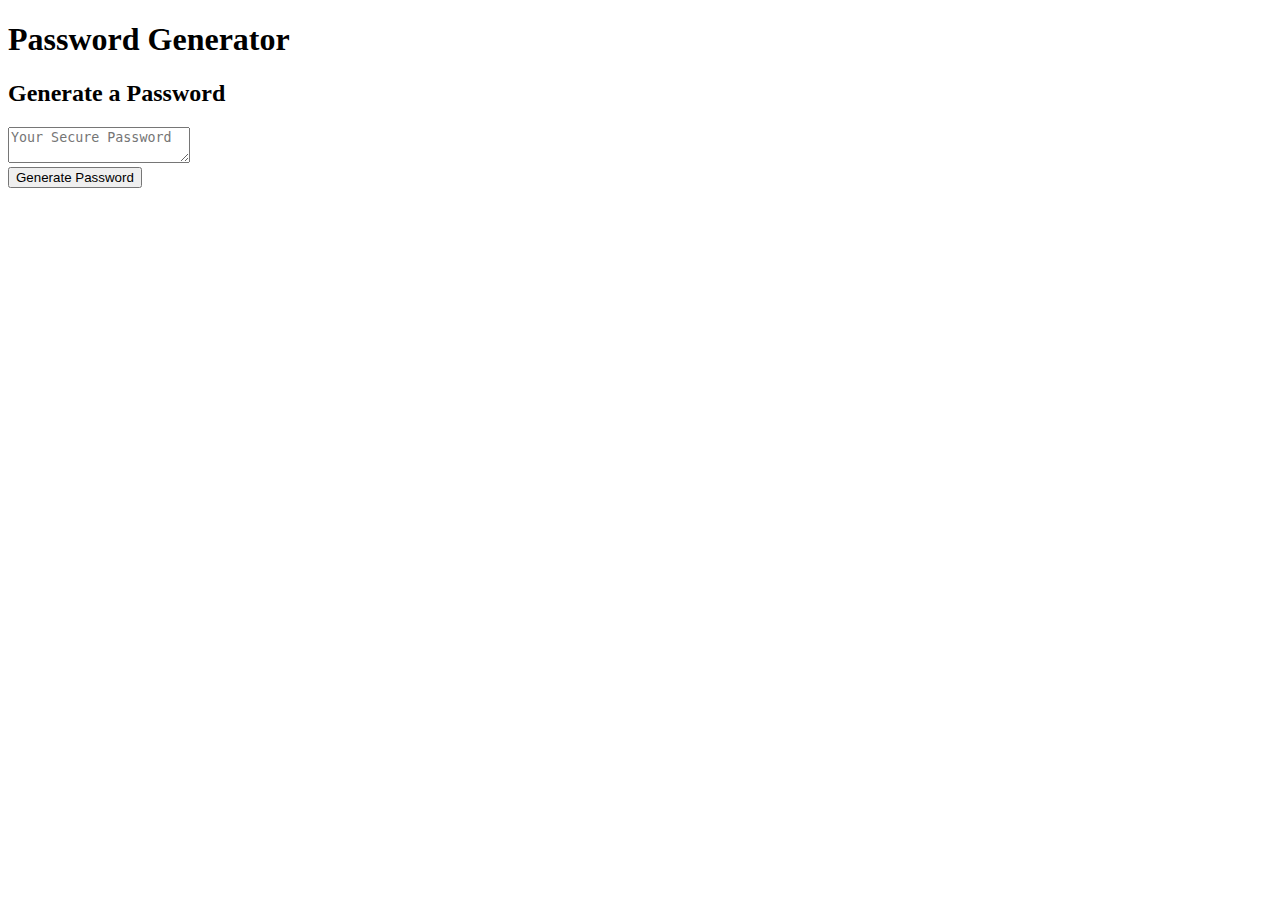
==== Develop/index.html @ 1ef89dd6 "made index.html more semantic" ====
<!DOCTYPE html>
<html lang="en">

  <head>
    <meta charset="UTF-8" />
    <meta name="viewport" content="width=device-width, initial-scale=1.0" />
    <meta http-equiv="X-UA-Compatible" content="ie=edge" />
    <title>Password Generator</title>
    <link rel="stylesheet" href="style.css" />
  </head>

  <body>
    <div class="wrapper">

      <!-- Header -->
      <header>
        <h1>Password Generator</h1>
      </header>

      <!-- Main Content -->
      <main>
        <div class="card">
          <div class="card-header">
            <h2>Generate a Password</h2>
          </div>

          <div class="card-body">
            <textarea
              readonly
              id="password"
              placeholder="Your Secure Password"
              aria-label="Generated Password"
            ></textarea>
          </div>

          <div class="card-footer">
            <button id="generate" class="btn">Generate Password</button>
          </div>
          
        </div>
      </div>
      </main>
      
    <script src="script.js"></script>
  </body>
</html>
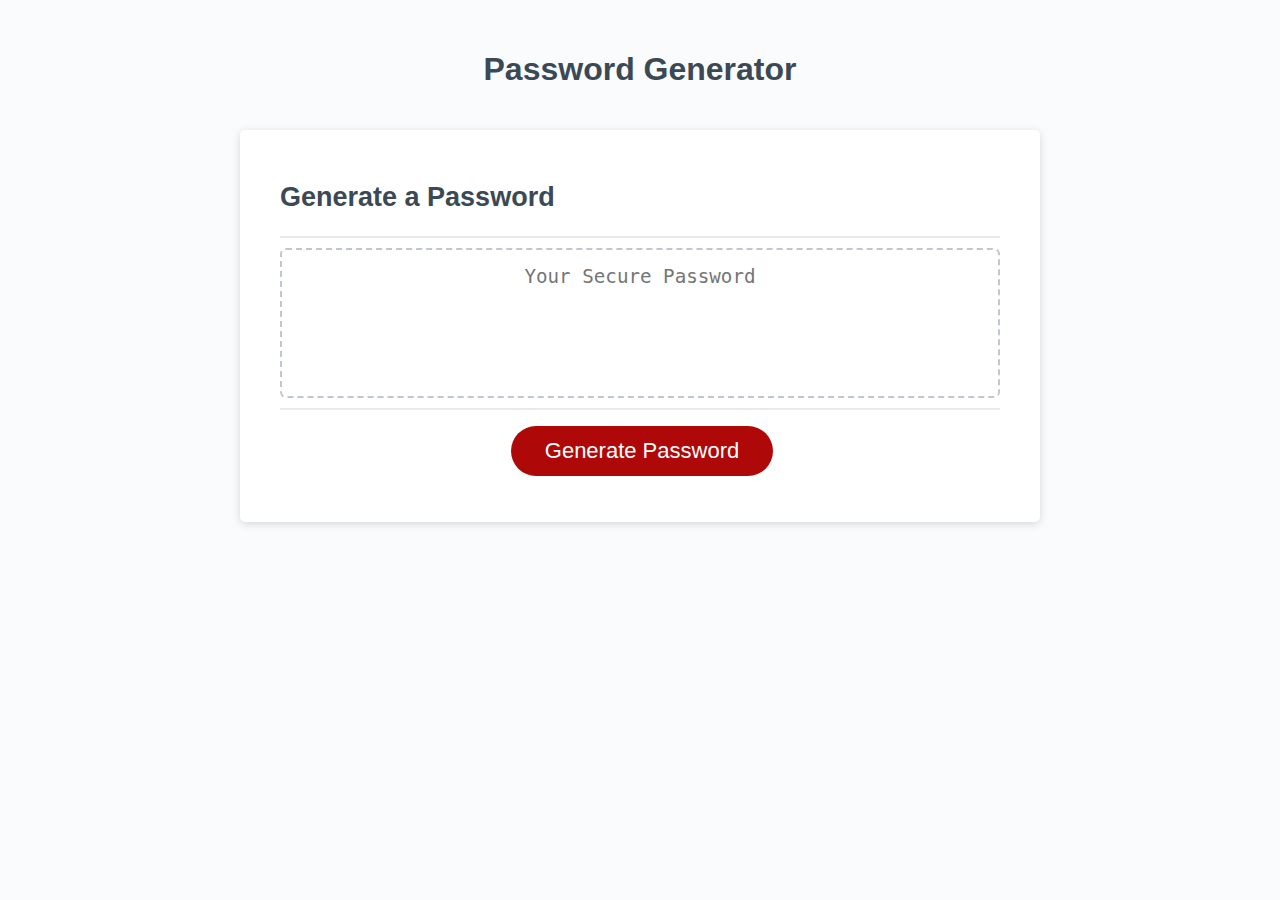
==== commit edcefd16: "completed password algorithm, created refresh button, showed user criteria" ====
--- a/Develop/index.html
+++ b/Develop/index.html
@@ -34,7 +34,17 @@
           </div>
 
           <div class="card-footer">
+            <div class="criteria">
+              <ul>
+                <li id="length">Password Length:</li>
+                <li id="use-lowercase">Lowercase Letters</li>
+                <li id="use-uppercase">Uppercase Letters</li>
+                <li id="use-numeric">Numbers</li>
+                <li id="use-special">Special Characters</li>
+              </ul>
+            </div>
             <button id="generate" class="btn">Generate Password</button>
+            <button id="refresh" class="btn">Refresh</button>
           </div>
           
         </div>
--- a/Develop/style.css
+++ b/Develop/style.css
@@ -0,0 +1,189 @@
+*,
+*::before,
+*::after {
+  box-sizing: border-box;
+}
+
+html,
+body,
+.wrapper {
+  height: 100%;
+  margin: 0;
+  padding: 0;
+}
+
+body {
+  font-family: sans-serif;
+  background-color: #f9fbfd;
+}
+
+ul {
+  padding: 0;
+}
+
+li {
+  font-size: small;
+  list-style-type: none;
+  text-align: start;
+  color: hsl(206, 17%, 28%);
+}
+
+.wrapper {
+  padding-top: 30px;
+  padding-left: 20px;
+  padding-right: 20px;
+}
+
+.material-symbols-outlined {
+  font-variation-settings:
+  'FILL' 0,
+  'wght' 400,
+  'GRAD' 0,
+  'opsz' 48
+}
+
+header {
+  text-align: center;
+  padding: 20px;
+  padding-top: 0px;
+  color: hsl(206, 17%, 28%);
+}
+
+.card {
+  background-color: hsl(0, 0%, 100%);
+  border-radius: 5px;
+  border-width: 1px;
+  box-shadow: rgba(0, 0, 0, 0.15) 0px 2px 8px 0px;
+  color: hsl(206, 17%, 28%);
+  font-size: 18px;
+  margin: 0 auto;
+  max-width: 800px;
+  padding: 30px 40px;
+}
+
+.card-header::after {
+  content: " ";
+  display: block;
+  width: 100%;
+  background: #e7e9eb;
+  height: 2px;
+}
+
+.card-body {
+  min-height: 100px;
+}
+
+.card-footer {
+  text-align: center;
+}
+
+.card-footer::before {
+  content: " ";
+  display: block;
+  width: 100%;
+  background: #e7e9eb;
+  height: 2px;
+}
+
+.card-footer::after {
+  content: " ";
+  display: block;
+  clear: both;
+}
+
+.btn {
+  border: none;
+  background-color: hsl(360, 91%, 36%);
+  border-radius: 25px;
+  box-shadow: rgba(0, 0, 0, 0.1) 0px 1px 6px 0px rgba(0, 0, 0, 0.2) 0px 1px 1px
+    0px;
+  color: hsl(0, 0%, 100%);
+  display: inline-block;
+  font-size: 22px;
+  line-height: 22px;
+  margin: 16px 16px 16px 20px;
+  padding: 14px 34px;
+  text-align: center;
+  cursor: pointer;
+  transition-property: background-color;
+  transition-duration: 0.2s;
+}
+
+.btn:hover {
+  background-color: hsl(0, 52%, 48%);
+}
+
+.btn:active {
+  background-color: hsl(0, 82%, 30%);
+}
+
+button[disabled] {
+  cursor: default;
+  background: #c0c7cf;
+}
+
+.float-right {
+  float: right;
+}
+
+#password {
+  -webkit-appearance: none;
+  -moz-appearance: none;
+  appearance: none;
+  border: none;
+  display: block;
+  width: 100%;
+  padding-top: 15px;
+  padding-left: 15px;
+  padding-right: 15px;
+  padding-bottom: 85px;
+  font-size: 1.2rem;
+  text-align: center;
+  margin-top: 10px;
+  margin-bottom: 10px;
+  border: 2px dashed #c0c7cf;
+  border-radius: 6px;
+  resize: none;
+  overflow: hidden;
+}
+
+#refresh,
+.criteria {
+  display: none;
+}
+
+.criteria-used {
+  color: green;
+}
+
+.criteria-used::before {
+  content: "✓ ";
+}
+
+.criteria-crossed {
+  color: rgb(155, 155, 155);
+  text-decoration: line-through;
+}
+
+.criteria-crossed::before {
+  content: "✗ ";
+  text-decoration: none;
+}
+
+@media (max-width: 690px) {
+  .btn {
+    font-size: 1rem;
+    margin: 16px 0px 0px 0px;
+    padding: 10px 15px;
+  }
+
+  #password {
+    font-size: 1rem;
+  }
+}
+
+@media (max-width: 500px) {
+  .btn {
+    font-size: 0.8rem;
+  }
+}
